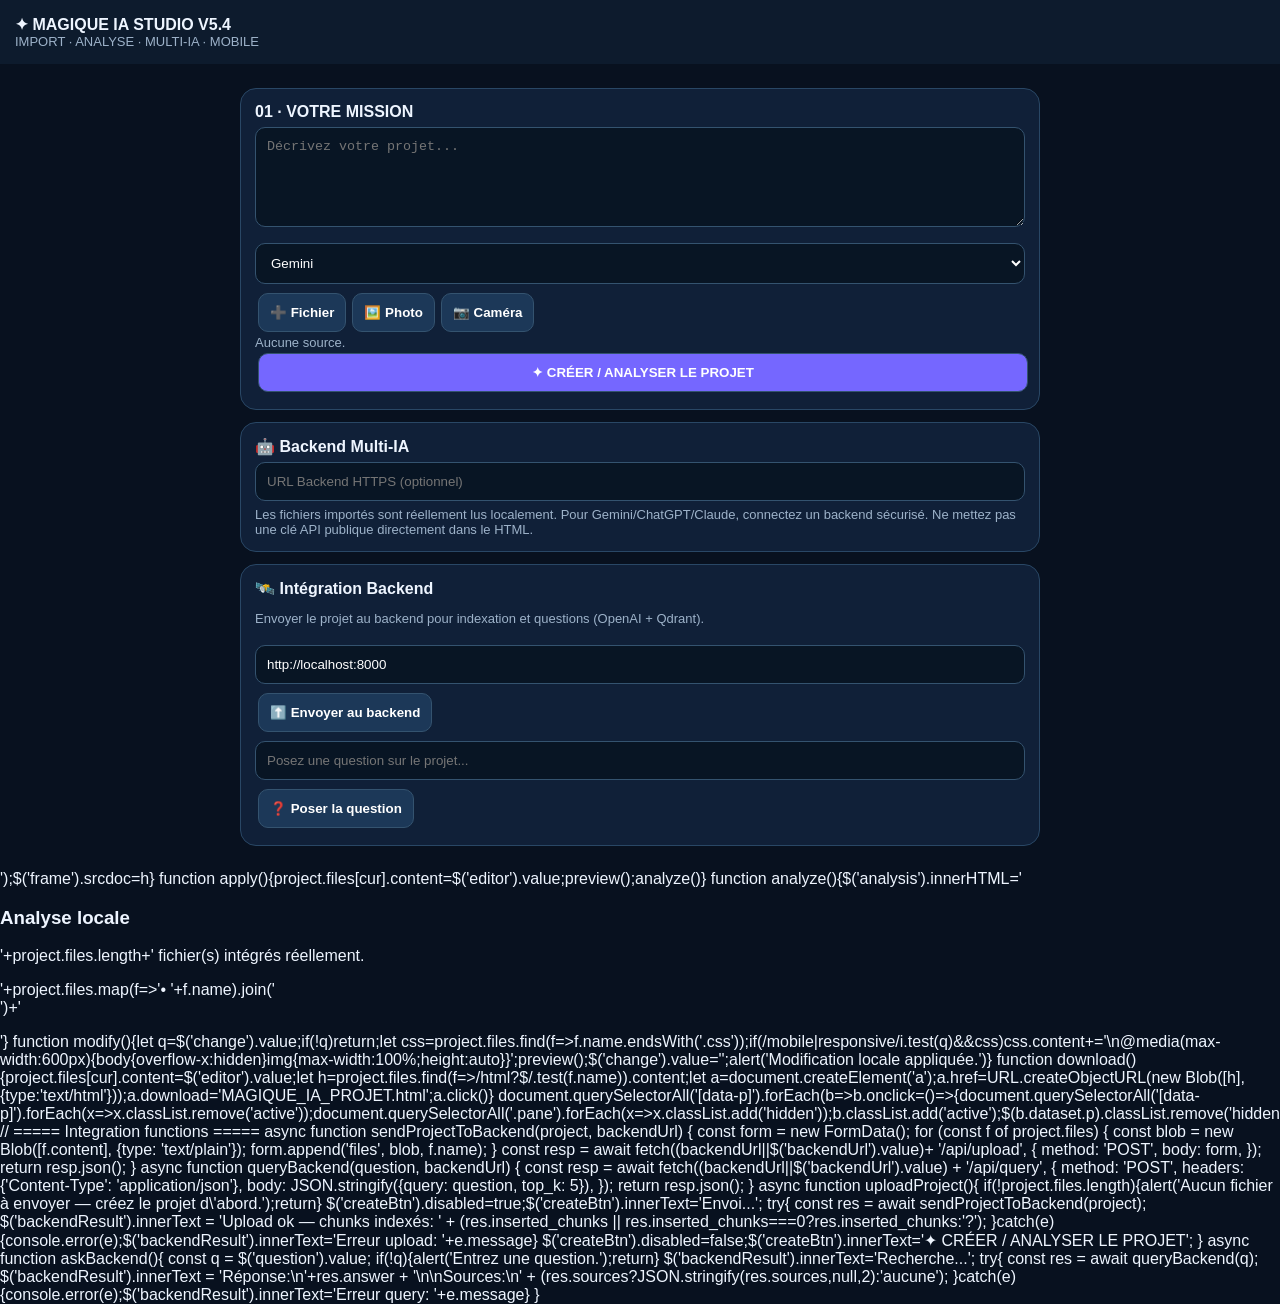
==== MAGIQUE_IA_STUDIO.html @ 77a27b17 "feat(cloud): add FastAPI backend scaffold (OpenAI + Qdrant) and integrated frontend MAGIQUE_IA_STUDI" ====
<!doctype html>
<html lang="fr">
<head>
<meta charset="utf-8"><meta name="viewport" content="width=device-width,initial-scale=1">
<title>Magique IA Studio V5.4</title>
<style>
body{margin:0;font-family:Arial;background:#08111f;color:#eef5ff}header{padding:15px;background:#0d1b2d;position:sticky;top:0}main{max-width:800px;margin:auto;padding:12px}.card{background:#102038;border:1px solid #294765;border-radius:16px;padding:14px;margin:12px 0}textarea,input,select{width:100%;box-sizing:border-box;padding:11px;margin:6px 0;border-radius:10px;border:1px solid #34536f;background:#081524;color:white}textarea{min-height:100px}button{padding:11px;border-radius:10px;border:1px solid #34536f;background:#1c3858;color:white;font-weight:bold;margin:3px}.primary{background:#7567ff}.hidden{display:none}.source{padding:8px;border-bottom:1px solid #294765}.tabs{display:flex;gap:4px;overflow:auto}.tabs button{white-space:nowrap}.pane{margin-top:10px}iframe{width:100%;height:520px;background:white;border:0;border-radius:10px}#editor{height:400px;font-family:monospace}.active{background:#7567ff}.note{color:#9db2c9;font-size:13px}@media(max-width:500px){iframe{height:440px}}
</style>
</head>
<body>
<header><b>✦ MAGIQUE IA STUDIO V5.4</b><div class="note">IMPORT · ANALYSE · MULTI-IA · MOBILE</div></header><main>
<div class="card"><b>01 · VOTRE MISSION</b><textarea id="idea" placeholder="Décrivez votre projet..."></textarea><select id="provider"><option>Gemini</option><option>ChatGPT</option><option>Claude</option><option>Grok</option><option>DeepSeek</option><option>Mistral</option></select>
<div><button onclick="fi.click()">➕ Fichier</button><button onclick="pi.click()">🖼️ Photo</button><button onclick="ci.click()">📷 Caméra</button></div>
<input id="fi" class="hidden" type="file" multiple accept=".html,.htm,.css,.js,.txt,.md,.json"><input id="pi" class="hidden" type="file" multiple accept="image/*"><input id="ci" class="hidden" type="file" accept="image/*" capture="environment"><div id="sources" class="note">Aucune source.</div><button id="createBtn" class="primary" style="width:100%" onclick="create()">✦ CRÉER / ANALYSER LE PROJET</button></div>
<div id="work" class="card hidden"><div class="tabs"><button class="active" data-p="preview">👁️ Aperçu</button><button data-p="code">💻 Code</button><button data-p="analysis">🔍 Analyse</button><button data-p="modify">✏️ Modifier</button><button data-p="export">📦 Export</button></div>
<div id="preview" class="pane"><iframe id="frame" sandbox="allow-scripts"></iframe></div><div id="code" class="pane hidden"><div id="files"></div><textarea id="editor"></textarea><button onclick="apply()">✓ Appliquer</button></div><div id="analysis" class="pane hidden"></div><div id="modify" class="pane hidden"><textarea id="change" placeholder="Décrivez la correction..."></textarea><button class="primary" onclick="modify()">Modifier</button></div><div id="export" class="pane hidden"><button class="primary" onclick="download()">⬇️ Télécharger HTML</button></div></div>
<div class="card"><b>🤖 Backend Multi-IA</b><input id="url" placeholder="URL Backend HTTPS (optionnel)"><div class="note">Les fichiers importés sont réellement lus localement. Pour Gemini/ChatGPT/Claude, connectez un backend sécurisé. Ne mettez pas une clé API publique directement dans le HTML.</div></div>
<div class="card"><b>🛰️ Intégration Backend</b>
<p class="note">Envoyer le projet au backend pour indexation et questions (OpenAI + Qdrant).</p>
<input id="backendUrl" placeholder="http://localhost:8000" value="http://localhost:8000">
<button onclick="uploadProject()">⬆️ Envoyer au backend</button>
<input id="question" placeholder="Posez une question sur le projet...">
<button onclick="askBackend()">❓ Poser la question</button>
<div id="backendResult" class="note"></div>
</div>
</main>
<script>
let src=[],project={files:[]},cur=0;const $=x=>document.getElementById(x);
async function read(f){return new Promise((ok,no)=>{let r=new FileReader;r.onload=()=>ok(r.result);r.onerror=no;if(f.type.startsWith('image/'))r.readAsDataURL(f);else r.readAsText(f)})}
async function add(fs){for(const f of fs){let e=f.name.split('.').pop().toLowerCase();src.push({name:f.name,ext:e,type:f.type,data:await read(f)})}showSrc()}
fi.onchange=e=>add(e.target.files);pi.onchange=e=>add(e.target.files);ci.onchange=e=>add(e.target.files);
function showSrc(){$('sources').innerHTML=src.length?src.map((s,i)=>'<div class="source">📎 '+s.name+' <button onclick="src.splice('+i+',1);showSrc()">✕</button></div>').join(''):'Aucune source.'}
function create(){let h=src.find(s=>['html','htm'].includes(s.ext));project.files=[];project.files.push({name:'index.html',content:h?h.data:'<!doctype html><html><head><meta name="viewport" content="width=device-width,initial-scale=1"><title>Projet</title></head><body><h1>Mon projet</h1><p>'+($('idea').value||'Projet créé avec Magique IA')+'</p></body></html>'});src.filter(s=>s.ext==='css'||s.ext==='js').forEach(s=>project.files.push({name:s.name,content:s.data}));$('work').classList.remove('hidden');cur=0;renderFiles();preview();analyze();}
function renderFiles(){$('files').innerHTML=project.files.map((f,i)=>'<button onclick="selectFile('+i+')">'+f.name+'</button>').join('');$('editor').value=project.files[cur].content}
function selectFile(i){project.files[cur].content=$('editor').value;cur=i;renderFiles()}
function preview(){let h=project.files.find(f=>/html?$/.test(f.name))?.content||'';let c=project.files.filter(f=>f.name.endsWith('.css')).map(f=>f.content).join('\n');let j=project.files.filter(f=>f.name.endsWith('.js')).map(f=>f.content).join('\n');h=h.replace('</head>','<style>'+c+'</style></head>').replace('</body>','<script>'+j+'</script></body>');$('frame').srcdoc=h}
function apply(){project.files[cur].content=$('editor').value;preview();analyze()}
function analyze(){$('analysis').innerHTML='<h3>Analyse locale</h3><p>'+project.files.length+' fichier(s) intégrés réellement.</p><p>'+project.files.map(f=>'• '+f.name).join('<br>')+'</p>'}
function modify(){let q=$('change').value;if(!q)return;let css=project.files.find(f=>f.name.endsWith('.css'));if(/mobile|responsive/i.test(q)&&css)css.content+='\n@media(max-width:600px){body{overflow-x:hidden}img{max-width:100%;height:auto}}';preview();$('change').value='';alert('Modification locale appliquée.')}
function download(){project.files[cur].content=$('editor').value;let h=project.files.find(f=>/html?$/.test(f.name)).content;let a=document.createElement('a');a.href=URL.createObjectURL(new Blob([h],{type:'text/html'}));a.download='MAGIQUE_IA_PROJET.html';a.click()}
document.querySelectorAll('[data-p]').forEach(b=>b.onclick=()=>{document.querySelectorAll('[data-p]').forEach(x=>x.classList.remove('active'));document.querySelectorAll('.pane').forEach(x=>x.classList.add('hidden'));b.classList.add('active');$(b.dataset.p).classList.remove('hidden')});

// ===== Integration functions =====
async function sendProjectToBackend(project, backendUrl) {
  const form = new FormData();
  for (const f of project.files) {
    const blob = new Blob([f.content], {type: 'text/plain'});
    form.append('files', blob, f.name);
  }
  const resp = await fetch((backendUrl||$('backendUrl').value)+ '/api/upload', {
    method: 'POST',
    body: form,
  });
  return resp.json();
}

async function queryBackend(question, backendUrl) {
  const resp = await fetch((backendUrl||$('backendUrl').value) + '/api/query', {
    method: 'POST',
    headers: {'Content-Type': 'application/json'},
    body: JSON.stringify({query: question, top_k: 5}),
  });
  return resp.json();
}

async function uploadProject(){
  if(!project.files.length){alert('Aucun fichier à envoyer — créez le projet d\'abord.');return}
  $('createBtn').disabled=true;$('createBtn').innerText='Envoi...';
  try{
    const res = await sendProjectToBackend(project);
    $('backendResult').innerText = 'Upload ok — chunks indexés: ' + (res.inserted_chunks || res.inserted_chunks===0?res.inserted_chunks:'?');
  }catch(e){console.error(e);$('backendResult').innerText='Erreur upload: '+e.message}
  $('createBtn').disabled=false;$('createBtn').innerText='✦ CRÉER / ANALYSER LE PROJET';
}

async function askBackend(){
  const q = $('question').value;
  if(!q){alert('Entrez une question.');return}
  $('backendResult').innerText='Recherche...';
  try{
    const res = await queryBackend(q);
    $('backendResult').innerText = 'Réponse:\n'+res.answer + '\n\nSources:\n' + (res.sources?JSON.stringify(res.sources,null,2):'aucune');
  }catch(e){console.error(e);$('backendResult').innerText='Erreur query: '+e.message}
}

</script>
</body>
</html>
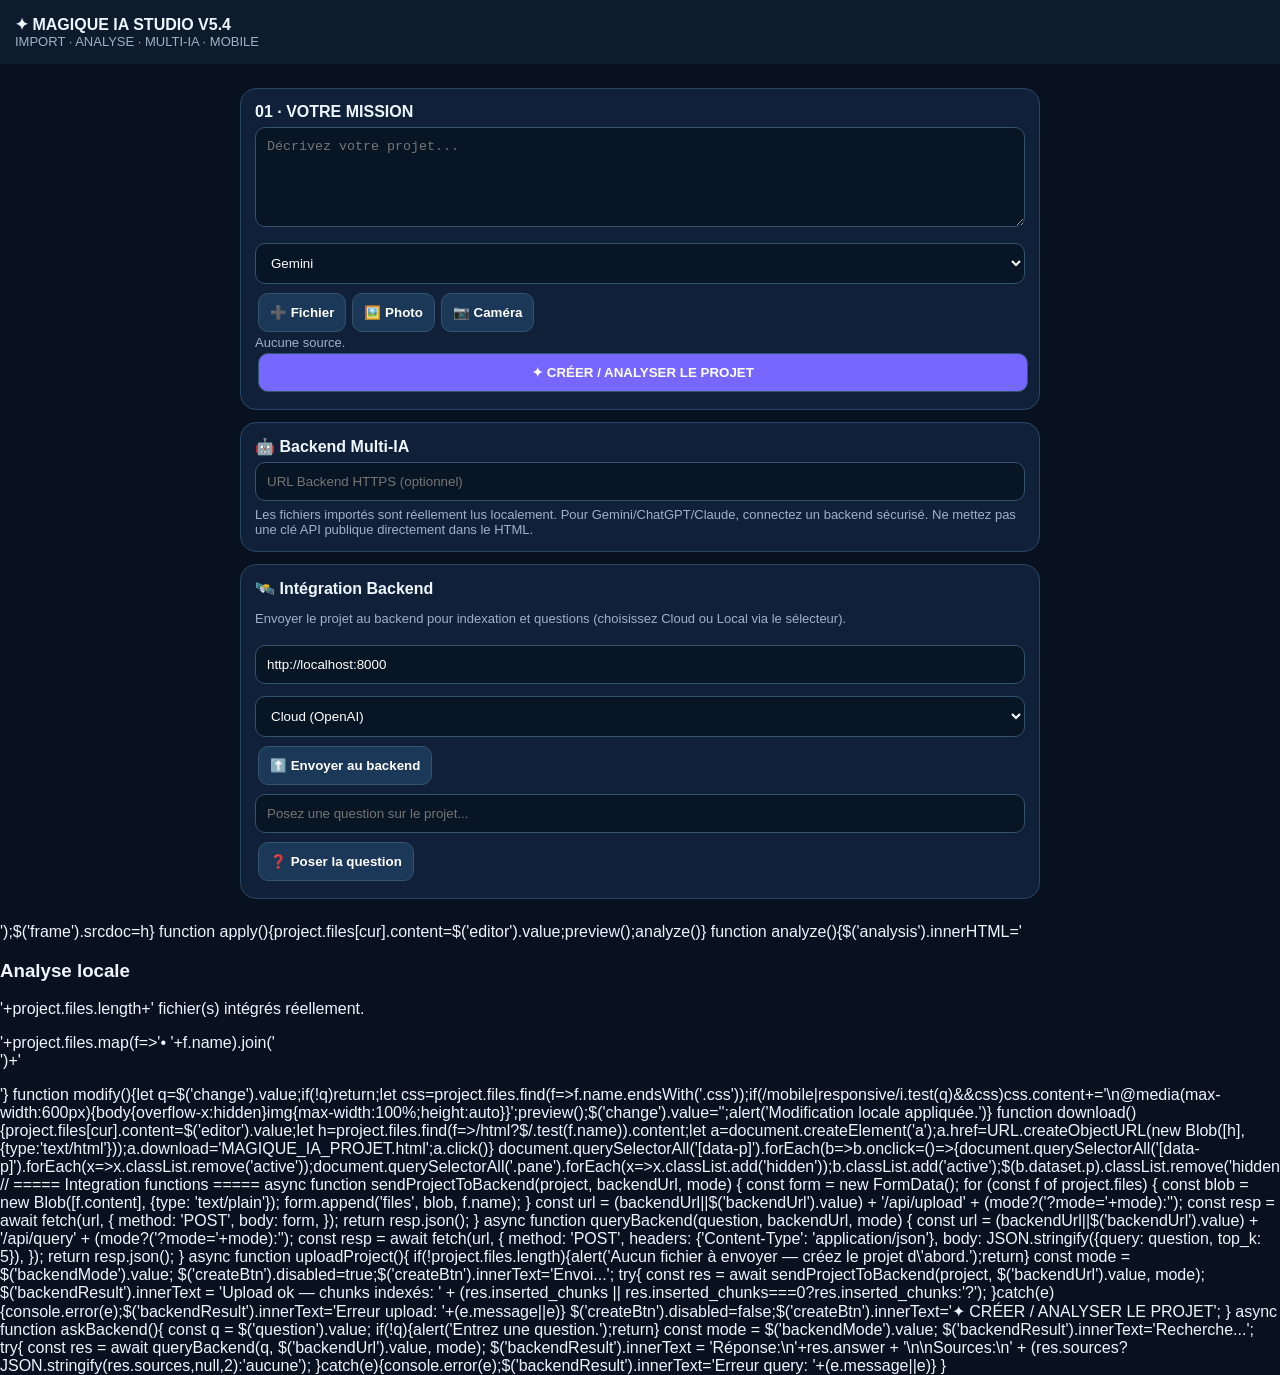
==== commit 7c61fa2a: "feat(unified): unify cloud and local modes into single backend (MODE env or ?mode=local per-request)" ====
--- a/MAGIQUE_IA_STUDIO.html
+++ b/MAGIQUE_IA_STUDIO.html
@@ -16,8 +16,9 @@
 <div id="preview" class="pane"><iframe id="frame" sandbox="allow-scripts"></iframe></div><div id="code" class="pane hidden"><div id="files"></div><textarea id="editor"></textarea><button onclick="apply()">✓ Appliquer</button></div><div id="analysis" class="pane hidden"></div><div id="modify" class="pane hidden"><textarea id="change" placeholder="Décrivez la correction..."></textarea><button class="primary" onclick="modify()">Modifier</button></div><div id="export" class="pane hidden"><button class="primary" onclick="download()">⬇️ Télécharger HTML</button></div></div>
 <div class="card"><b>🤖 Backend Multi-IA</b><input id="url" placeholder="URL Backend HTTPS (optionnel)"><div class="note">Les fichiers importés sont réellement lus localement. Pour Gemini/ChatGPT/Claude, connectez un backend sécurisé. Ne mettez pas une clé API publique directement dans le HTML.</div></div>
 <div class="card"><b>🛰️ Intégration Backend</b>
-<p class="note">Envoyer le projet au backend pour indexation et questions (OpenAI + Qdrant).</p>
+<p class="note">Envoyer le projet au backend pour indexation et questions (choisissez Cloud ou Local via le sélecteur).</p>
 <input id="backendUrl" placeholder="http://localhost:8000" value="http://localhost:8000">
+<select id="backendMode"><option value="cloud">Cloud (OpenAI)</option><option value="local">Local (Ollama)</option></select>
 <button onclick="uploadProject()">⬆️ Envoyer au backend</button>
 <input id="question" placeholder="Posez une question sur le projet...">
 <button onclick="askBackend()">❓ Poser la question</button>
@@ -41,21 +42,23 @@
 document.querySelectorAll('[data-p]').forEach(b=>b.onclick=()=>{document.querySelectorAll('[data-p]').forEach(x=>x.classList.remove('active'));document.querySelectorAll('.pane').forEach(x=>x.classList.add('hidden'));b.classList.add('active');$(b.dataset.p).classList.remove('hidden')});
 
 // ===== Integration functions =====
-async function sendProjectToBackend(project, backendUrl) {
+async function sendProjectToBackend(project, backendUrl, mode) {
   const form = new FormData();
   for (const f of project.files) {
     const blob = new Blob([f.content], {type: 'text/plain'});
     form.append('files', blob, f.name);
   }
-  const resp = await fetch((backendUrl||$('backendUrl').value)+ '/api/upload', {
+  const url = (backendUrl||$('backendUrl').value) + '/api/upload' + (mode?('?mode='+mode):'');
+  const resp = await fetch(url, {
     method: 'POST',
     body: form,
   });
   return resp.json();
 }
 
-async function queryBackend(question, backendUrl) {
-  const resp = await fetch((backendUrl||$('backendUrl').value) + '/api/query', {
+async function queryBackend(question, backendUrl, mode) {
+  const url = (backendUrl||$('backendUrl').value) + '/api/query' + (mode?('?mode='+mode):'');
+  const resp = await fetch(url, {
     method: 'POST',
     headers: {'Content-Type': 'application/json'},
     body: JSON.stringify({query: question, top_k: 5}),
@@ -65,22 +68,24 @@
 
 async function uploadProject(){
   if(!project.files.length){alert('Aucun fichier à envoyer — créez le projet d\'abord.');return}
+  const mode = $('backendMode').value;
   $('createBtn').disabled=true;$('createBtn').innerText='Envoi...';
   try{
-    const res = await sendProjectToBackend(project);
+    const res = await sendProjectToBackend(project, $('backendUrl').value, mode);
     $('backendResult').innerText = 'Upload ok — chunks indexés: ' + (res.inserted_chunks || res.inserted_chunks===0?res.inserted_chunks:'?');
-  }catch(e){console.error(e);$('backendResult').innerText='Erreur upload: '+e.message}
+  }catch(e){console.error(e);$('backendResult').innerText='Erreur upload: '+(e.message||e)}
   $('createBtn').disabled=false;$('createBtn').innerText='✦ CRÉER / ANALYSER LE PROJET';
 }
 
 async function askBackend(){
   const q = $('question').value;
   if(!q){alert('Entrez une question.');return}
+  const mode = $('backendMode').value;
   $('backendResult').innerText='Recherche...';
   try{
-    const res = await queryBackend(q);
+    const res = await queryBackend(q, $('backendUrl').value, mode);
     $('backendResult').innerText = 'Réponse:\n'+res.answer + '\n\nSources:\n' + (res.sources?JSON.stringify(res.sources,null,2):'aucune');
-  }catch(e){console.error(e);$('backendResult').innerText='Erreur query: '+e.message}
+  }catch(e){console.error(e);$('backendResult').innerText='Erreur query: '+(e.message||e)}
 }
 
 </script>
